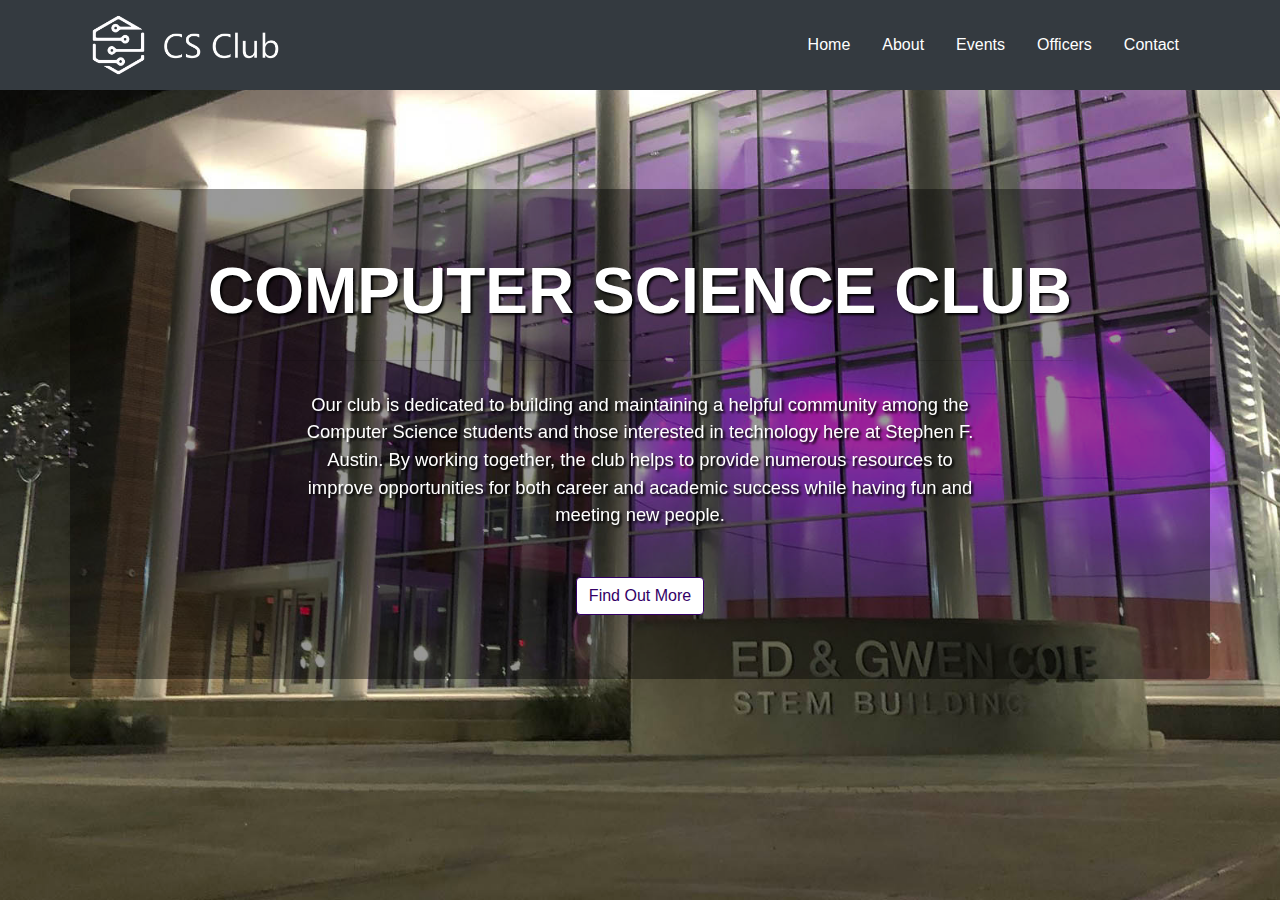
==== index.html @ 0544472f "init repo" ====
<!doctype html>
<html lang="en">

<head>
    <meta charset="utf-8">
    <meta name="viewport" content="width=device-width, initial-scale=1, shrink-to-fit=no">
    <meta name="description" content="">

    <title>Computer Science Club</title>

    <link href="assets/css/bootstrap.min.css" rel="stylesheet">
    <link href="assets/css/style.css" rel="stylesheet">
</head>

<body>
    <nav class="navbar navbar-expand-lg navbar-dark fixed-top bg-dark" id="main-nav">
        <div class="container">
            <a class="navbar-brand" href="#page-top"><img src="./assets/images/white_logo_text.png" id="navbar-logo"></a>
            <button class="navbar-toggler navbar-toggler-right" type="button" data-toggle="collapse" data-target="#navbarResponsive"
                aria-controls="navbarResponsive" aria-expanded="false" aria-label="Toggle navigation">
                <span class="navbar-toggler-icon"></span>
            </button>
            <div class="collapse navbar-collapse" id="navbarResponsive">
                <ul class="navbar-nav ml-auto">
                    <li class="nav-item">
                        <a class="nav-link active" href="index.html">Home</a>
                    </li>
                    <li class="nav-item">
                        <a class="nav-link" href="about.html">About</a>
                    </li>
                    <li class="nav-item">
                        <a class="nav-link" href="events.html">Events</a>
                    </li>
                    <li class="nav-item">
                        <a class="nav-link" href="officers.html">Officers</a>
                    </li>
                    <li class="nav-item">
                        <a class="nav-link" href="contact.html">Contact</a>
                    </li>
                </ul>
            </div>
        </div>
    </nav>

    <header class="masthead text-center text-white d-flex">
        <div class="container my-auto ">
            <div class="row ">
                <div class="jumbotron">
                    <div class="col-lg-10 mx-auto ">
                        <h1 class="text-uppercase">
                            <strong>Computer Science Club</strong>
                        </h1>
                        <hr>
                    </div>
                    <div class="col-lg-8 mx-auto">
                        <p class="text-white mb-5"><strong>Our club is dedicated to building and maintaining a helpful community
                                among the Computer Science students and those interested in technology here at Stephen F.
                                Austin. By working together, the club helps to provide numerous resources to improve opportunities
                                for both career and academic success while having fun and meeting new people.</strong></p>
                        <a class="btn btn-landing btn-xl js-scroll-trigger" href="#about">Find Out More</a>
                    </div>
                </div>

            </div>
        </div>
    </header>
</body>

</html>
---- assets/css/style.css ----
html {
    position: relative;
    min-height: 100%;
}

.footer {
    position: absolute;
    bottom: 0;
    width: 100%;
    height: 60px; /* Set the fixed height of the footer here */
    line-height: 60px; /* Vertically center the text there */
    background-color: #f5f5f5;
  }
@media (min-width: 992px) {
    #main-nav {
        border-color:transparent;
        background-color: #330066;
    }

    #main-nav .navbar-brand {
        color: rgba(255,255,255,.7)
    }

    #main-nav .navbar-brand:focus,#main-nav .navbar-brand:hover {
        color: #fff
    }

    #main-nav .navbar-nav>li.nav-item>a.nav-link {
        padding: .5rem 1rem
    }

    #main-nav .navbar-nav>li.nav-item>a.nav-link,#main-nav .navbar-nav>li.nav-item>a.nav-link:focus {
        color: rgba(255,255,255,.7)
    }

    #main-nav .navbar-nav>li.nav-item>a.nav-link:focus:hover,#main-nav .navbar-nav>li.nav-item>a.nav-link:hover {
        color: #fff
    }

    #main-nav.navbar-shrink {
        border-bottom: 1px solid rgba(33,37,41,.1);
        background-color: #fff
    }

    #main-nav.navbar-shrink .navbar-brand {
        color: #f05f40
    }

    #main-nav.navbar-shrink .navbar-brand:focus,#main-nav.navbar-shrink .navbar-brand:hover {
        color: #f05f40
    }

    #main-nav.navbar-shrink .navbar-nav>li.nav-item>a.nav-link,#main-nav.navbar-shrink .navbar-nav>li.nav-item>a.nav-link:focus {
        color: #212529
    }

    #main-nav.navbar-shrink .navbar-nav>li.nav-item>a.nav-link:focus:hover,#main-nav.navbar-shrink .navbar-nav>li.nav-item>a.nav-link:hover {
        color: #f05f40
    }
}

header.masthead {
    padding-top: 10rem;
    padding-bottom: calc(10rem - 56px);
    background-image: url(../images/parallax.jpg);
    background-position: center center;
    -webkit-background-size: cover;
    -moz-background-size: cover;
    -o-background-size: cover;
    background-size: cover
}

header.masthead hr {
    margin-top: 30px;
    margin-bottom: 30px
}

header.masthead h1 {
    font-size: 2rem;
}

header.masthead p {
    font-weight: 300;
    color: white;
}

@media (min-width: 768px) {
    header.masthead p {
        font-size:1.15rem
    }
}

@media (min-width: 992px) {
    header.masthead {
        height:100vh;
        min-height: 650px;
        padding-top: 0;
        padding-bottom: 0
    }

    header.masthead h1 {
        font-size: 3rem
    }
}

@media (min-width: 1200px) {
    header.masthead h1 {
        font-size:4rem
    }
}

.footer {
    position: absolute;
    bottom: 0;
    width: 100%;
    height: 60px; /* Set the fixed height of the footer here */
    line-height: 60px; /* Vertically center the text there */
    color: white;
}

#navbar-logo {
    height: 64px;
    width: 200px;
}

#top-header {
    background:url(../images/parallax.jpg) no-repeat fixed;
    background-position: center;
    
}

.bg-purple {
    background-color: #330066;
}

.nav-link:hover {
    text-decoration: underline;
}

.nav-link {
    color: white !important;
}
.text-white {
    color: white;
}

.jumbotron {
    /* background-color: rgba(51,0,102,.4); */
    /* background-color: rgba(255,255,255,.6) */
    background-color: rgba(0,0,0, .4)
}

.jumbotron p, .jumbotron h1 {
    filter: drop-shadow(2px 2px 1px #000000);
    color: white !important;
}

.btn-landing {
    color: #330066;
    background-color: #ffffff;
    border-color: #330066;
}

.btn-landing:hover {
    color: #330066;
}

.navbar-toggler-icon {
    color: white !important;
}

div.bg-purple {
    background-color: #61249d;
    filter: drop-shadow(2px 2px 1px #000000);
    color: white !important;
    
}

.extra-padding-1 {
    padding-top:0px;
    padding-bottom:20px;
}

.extra-padding-2 {
    padding-top:40px;
    padding-bottom:20px;
}

.table td {
    padding: 1.5rem;
}
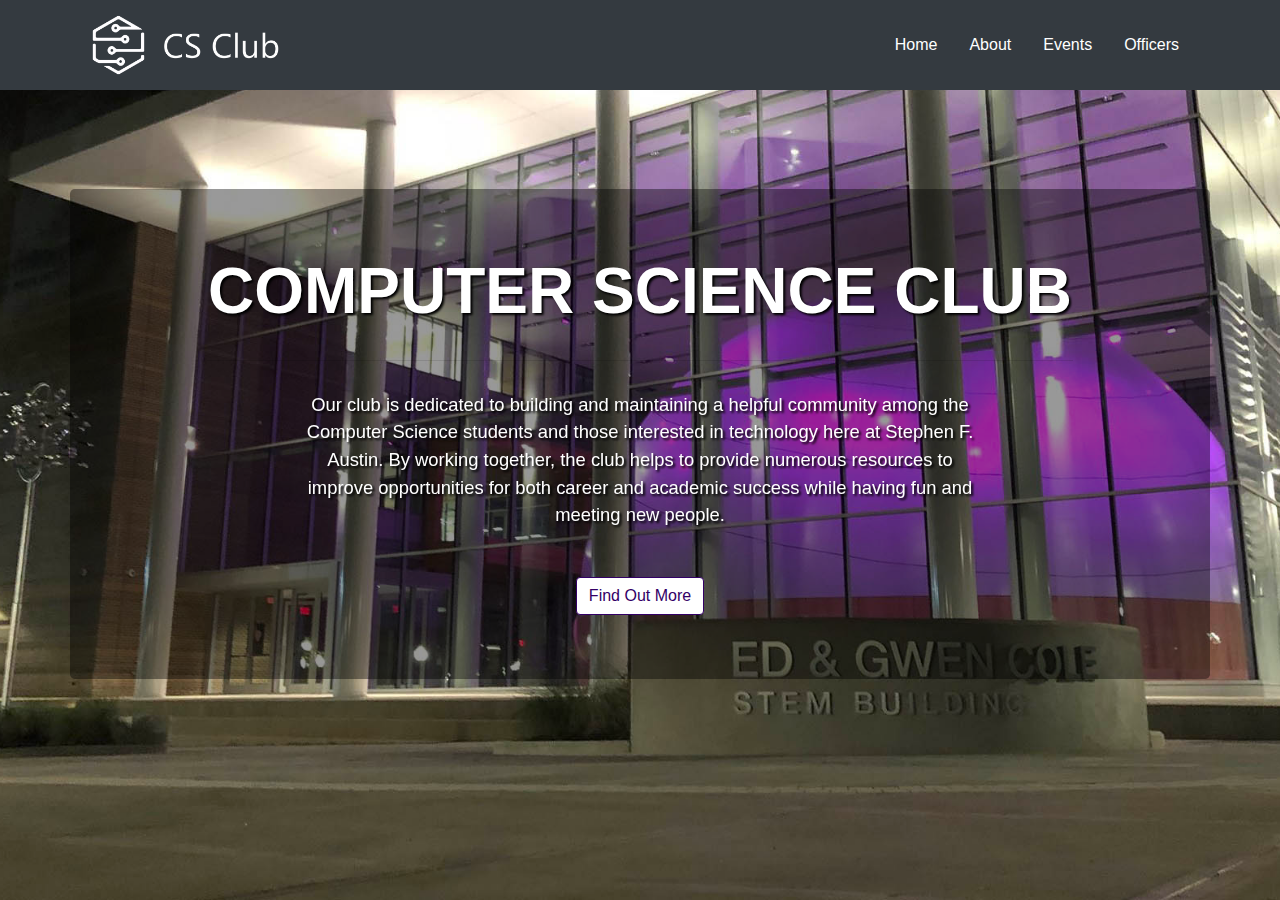
==== commit d93bb137: "update to v1, still need to clean up inline style" ====
--- a/index.html
+++ b/index.html
@@ -34,9 +34,6 @@
                     <li class="nav-item">
                         <a class="nav-link" href="officers.html">Officers</a>
                     </li>
-                    <li class="nav-item">
-                        <a class="nav-link" href="contact.html">Contact</a>
-                    </li>
                 </ul>
             </div>
         </div>
@@ -53,10 +50,17 @@
                         <hr>
                     </div>
                     <div class="col-lg-8 mx-auto">
-                        <p class="text-white mb-5"><strong>Our club is dedicated to building and maintaining a helpful community
-                                among the Computer Science students and those interested in technology here at Stephen F.
-                                Austin. By working together, the club helps to provide numerous resources to improve opportunities
-                                for both career and academic success while having fun and meeting new people.</strong></p>
+                        <p class="text-white mb-5">
+                            <strong>
+                                Our club is dedicated to building and maintaining a helpful
+                                community
+                                among the Computer Science students and those interested in technology here at Stephen
+                                F.
+                                Austin. By working together, the club helps to provide numerous resources to improve
+                                opportunities
+                                for both career and academic success while having fun and meeting new people.
+                            </strong>
+                        </p>
                         <a class="btn btn-landing btn-xl js-scroll-trigger" href="#about">Find Out More</a>
                     </div>
                 </div>
@@ -64,6 +68,9 @@
             </div>
         </div>
     </header>
+    <script src="assets/js/jquery-3.3.1.min.js"></script>
+    <script src="assets/js/bootstrap.min.js"></script>  
+    <script src="assets/js/popper.min.js"></script>
 </body>
 
 </html>